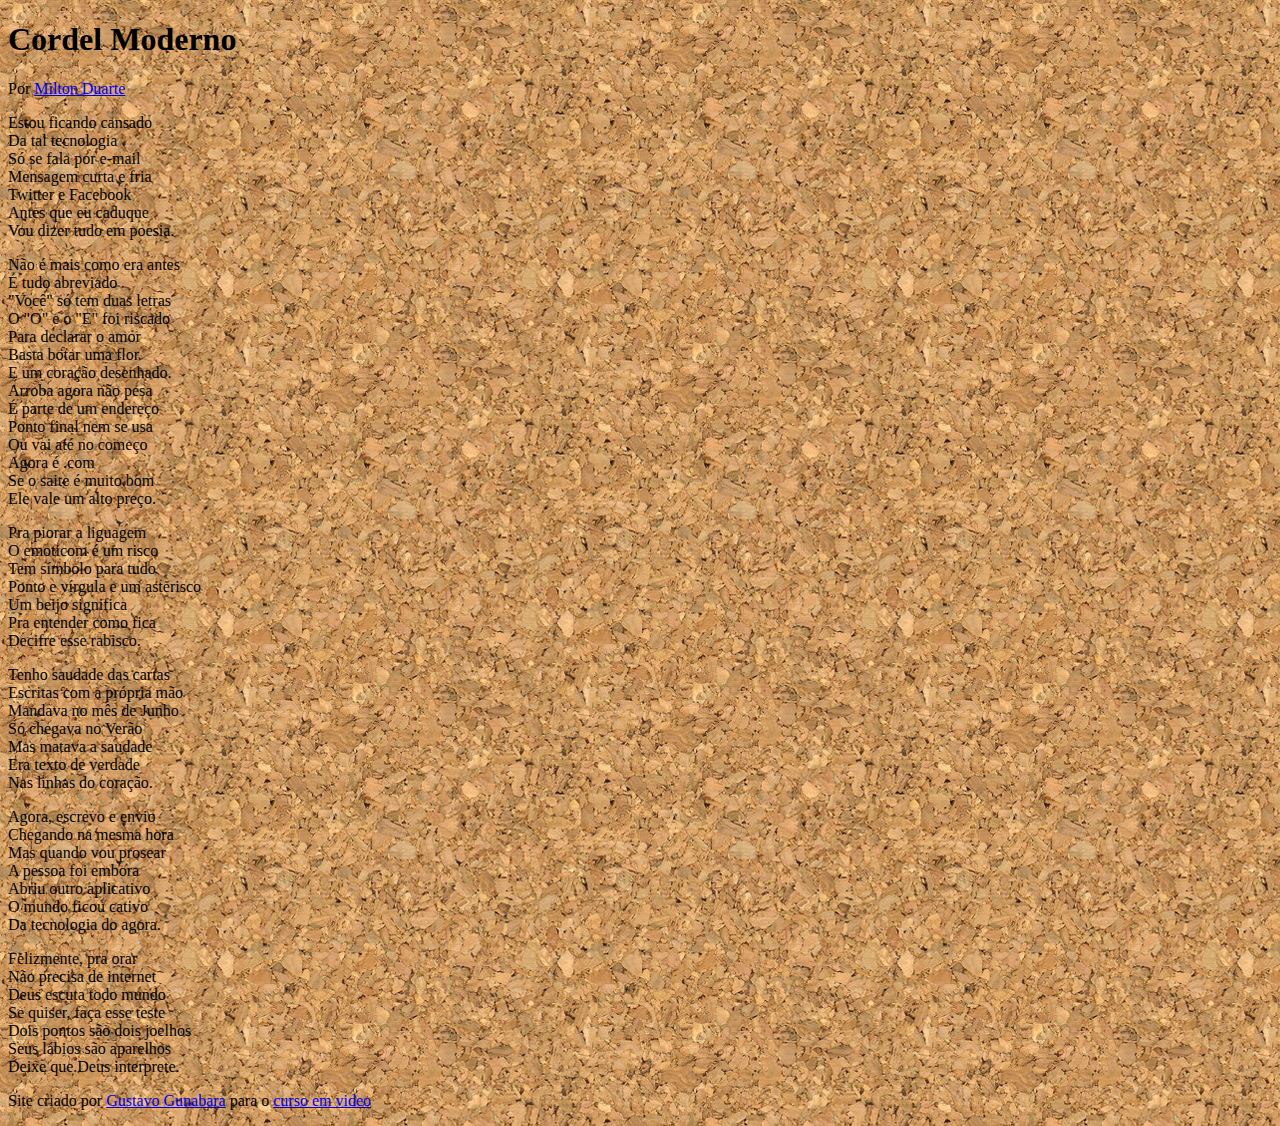
==== index.html @ 5e93959c "Atualização do index.html" ====
<!DOCTYPE html>
<html lang="pt-br">

  <head>
    <meta charset="UTF-8" />
    <meta http-equiv="X-UA-Compatible" content="IE=edge" />
    <meta name="viewport" content="width=device-width, initial-scale=1.0" />
    <title>Cordel Moderno</title>

    <link rel="stylesheet" href="style.css" />

  </head>

  <body>
      <header>
        <h1>Cordel Moderno</h1>
        <p>Por <a href="https://www.recantodasletras.com.br/poesias/3186743]" target="_blank">Milton Duarte</a></p>
       
      </header>
    
      <section>
        <p>
          Estou ficando cansado <br>
          Da tal tecnologia <br>
          Só se fala por e-mail <br>
          Mensagem curta e fria <br>
          Twitter e Facebook <br>
          Antes que eu caduque <br>
          Vou dizer tudo em poesia.
        </p>
      </section>
      
      
      
      <section>
        Não é mais como era antes <br>
        É tudo abreviado <br>
        "Você" só tem duas letras <br>
        O "O" e o "E" foi riscado <br>
        Para declarar o amor <br>
        Basta botar uma flor <br>
        E um coração desenhado.
      </section>
      
     
      
      <section>
        Arroba agora não pesa <br>
        É parte de um endereço <br>
        Ponto final nem se usa <br>
        Ou vai até no começo <br>
        Agora é .com <br>
        Se o saite é muito bom <br>
        Ele vale um alto preço.
        
        <p>
          Pra piorar a liguagem <br>
          O emoticom é um risco <br>
          Tem símbolo para tudo <br>
          Ponto e vírgula e um asterisco <br>
          Um beijo significa <br>
          Pra entender como fica <br>
          Decifre esse rabisco.
        </p>
      </section>
      
      
      
      <section>
        <p>
          Tenho saudade das cartas <br>
          Escritas com a própria mão <br>
          Mandava no mês de Junho <br>
          Só chegava no Verão <br>
          Mas matava a saudade <br>
          Era texto de verdade <br>
          Nas linhas do coração.
        </p>
      </section>
      
      
      
      <section>
        Agora, escrevo e envio <br>
        Chegando na mesma hora <br>
        Mas quando vou prosear <br>
        A pessoa foi embora <br>
        Abriu outro aplicativo <br>
        O mundo ficou cativo <br>
        Da tecnologia do agora.
        
        <p>
          Felizmente, pra orar <br>
          Não precisa de internet <br>
          Deus escuta todo mundo <br>
          Se quiser, faça esse teste <br>
          Dois pontos são dois joelhos <br>
          Seus lábios são aparelhos <br>
          Deixe que Deus interprete.
        </p>
      </section>

      <footer>
        <p>Site criado por <a href="https://gustavoguanabara.github.io" target="_blank">Gustavo Gunabara</a> para o <a href="https://www.cursoemvideo.com" target="_blank">curso em video</a></p>
      </footer>
  </body>
  
</html>
---- style.css ----
body {
    background-image: url(./imagem/wallpaper001.jpg);
}

.quadrado {
  display: inline-block;
  border: solid 1px black;
  border-radius: 10px;
  background-color: lightgray;
  width: 300px;
  height: 300px;
}

#q1 {
  background-color: skyblue;
}

#q2 {
  background-image: linear-gradient(to bottom, yellow, red);
}
#q3 {
  background-image: url(./imagem/pattern001.png);
}
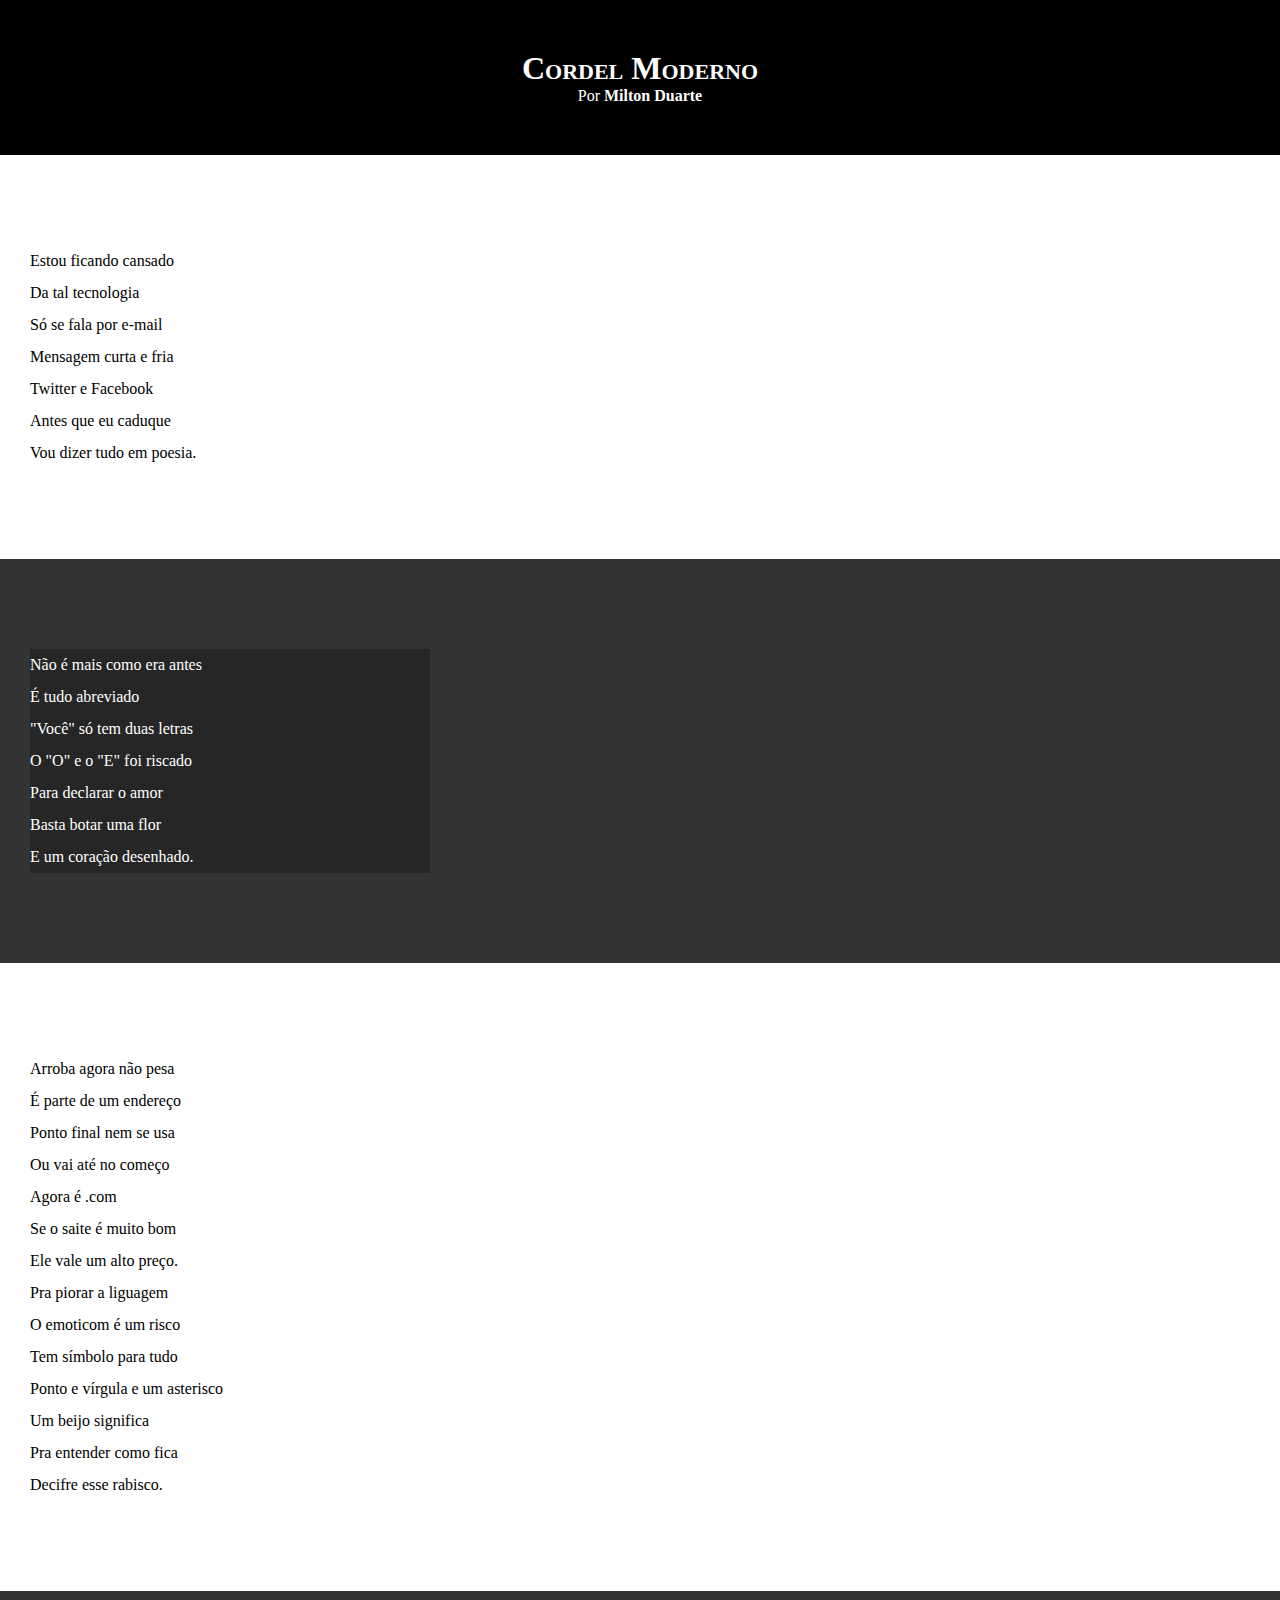
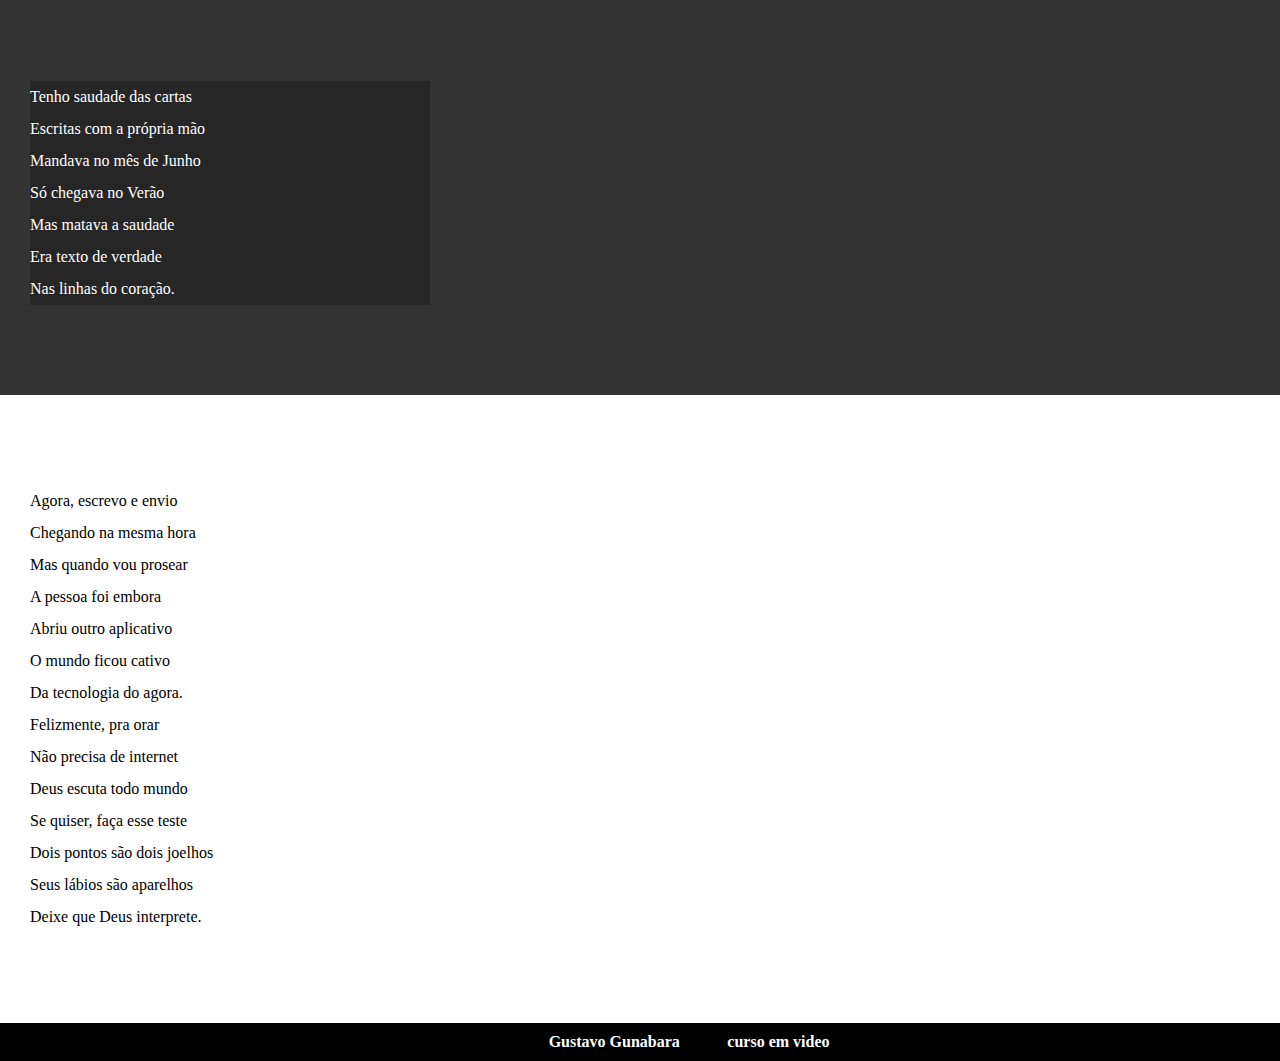
==== commit 9c6cb8f4: "Atualização dos style e html" ====
--- a/index.html
+++ b/index.html
@@ -18,7 +18,7 @@
        
       </header>
     
-      <section>
+      <section class="normal">
         <p>
           Estou ficando cansado <br>
           Da tal tecnologia <br>
@@ -32,26 +32,30 @@
       
       
       
-      <section>
-        Não é mais como era antes <br>
-        É tudo abreviado <br>
-        "Você" só tem duas letras <br>
-        O "O" e o "E" foi riscado <br>
-        Para declarar o amor <br>
-        Basta botar uma flor <br>
-        E um coração desenhado.
+      <section class="imagem">
+        <p>
+          Não é mais como era antes <br>
+          É tudo abreviado <br>
+          "Você" só tem duas letras <br>
+          O "O" e o "E" foi riscado <br>
+          Para declarar o amor <br>
+          Basta botar uma flor <br>
+          E um coração desenhado.
+        </p>
       </section>
       
      
       
-      <section>
-        Arroba agora não pesa <br>
-        É parte de um endereço <br>
-        Ponto final nem se usa <br>
-        Ou vai até no começo <br>
-        Agora é .com <br>
-        Se o saite é muito bom <br>
-        Ele vale um alto preço.
+      <section class="normal">
+        <p>
+          Arroba agora não pesa <br>
+          É parte de um endereço <br>
+          Ponto final nem se usa <br>
+          Ou vai até no começo <br>
+          Agora é .com <br>
+          Se o saite é muito bom <br>
+          Ele vale um alto preço.
+        </p>
         
         <p>
           Pra piorar a liguagem <br>
@@ -66,7 +70,7 @@
       
       
       
-      <section>
+      <section class="imagem">
         <p>
           Tenho saudade das cartas <br>
           Escritas com a própria mão <br>
@@ -80,14 +84,16 @@
       
       
       
-      <section>
-        Agora, escrevo e envio <br>
-        Chegando na mesma hora <br>
-        Mas quando vou prosear <br>
-        A pessoa foi embora <br>
-        Abriu outro aplicativo <br>
-        O mundo ficou cativo <br>
-        Da tecnologia do agora.
+      <section class="normal">
+        <p>
+          Agora, escrevo e envio <br>
+          Chegando na mesma hora <br>
+          Mas quando vou prosear <br>
+          A pessoa foi embora <br>
+          Abriu outro aplicativo <br>
+          O mundo ficou cativo <br>
+          Da tecnologia do agora.
+        </p>
         
         <p>
           Felizmente, pra orar <br>
--- a/style.css
+++ b/style.css
@@ -1,23 +1,63 @@
-body {
-    background-image: url(./imagem/wallpaper001.jpg);
+* {
+  margin: 0;
+  padding: 0;
+  
 }
 
-.quadrado {
-  display: inline-block;
-  border: solid 1px black;
-  border-radius: 10px;
-  background-color: lightgray;
-  width: 300px;
-  height: 300px;
+html, body {
+  min-height: 100vh;
+  background-color: darkgrey;
 }
 
-#q1 {
-  background-color: skyblue;
+header {
+  background-color: black;
+  color: white;
+  text-align: center;
 }
 
-#q2 {
-  background-image: linear-gradient(to bottom, yellow, red);
+header > h1 {
+  padding-top: 50px;
+  font-variant: small-caps;
 }
-#q3 {
-  background-image: url(./imagem/pattern001.png);
+
+header > p {
+  padding-bottom: 50px;
 }
+
+header a, footer a {
+  color: white;
+  text-decoration: none;
+  font-weight: bolder;
+}
+
+header a:hover, footer a:hover {
+  text-decoration: underline;
+}
+
+section {
+  padding-top: 10vh;
+  padding-bottom: 10vh;
+  line-height: 2em;
+  padding-left: 30px;
+}
+
+section.normal {
+  background-color:  white;
+  color: black;
+}
+
+section.imagem {
+  background-color: rgb(51, 51, 51);
+  color: white;
+}
+
+section.imagem > p {
+  width: 400px;
+  background-color: rgba(0, 0, 0, 0.253);
+}
+
+footer {
+  background-color: black;
+  text-align: center;
+  padding: 10px;
+}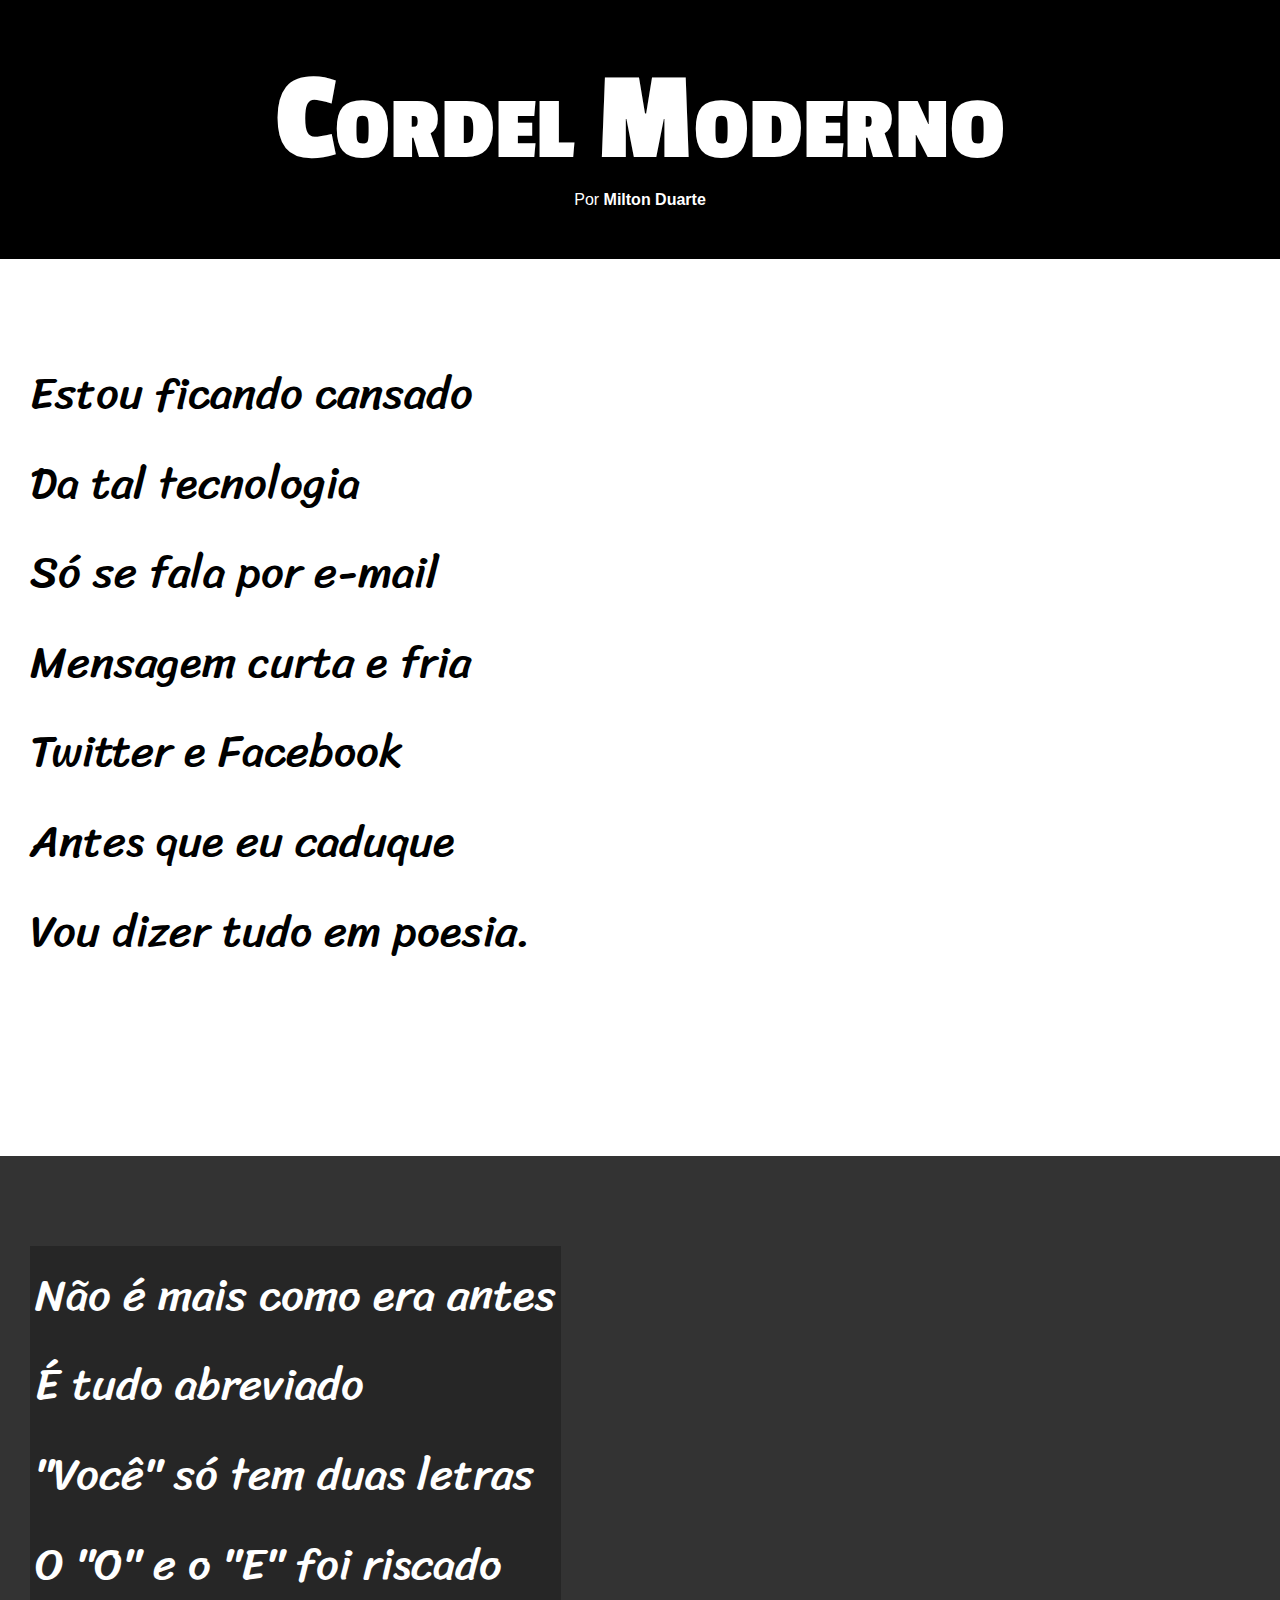
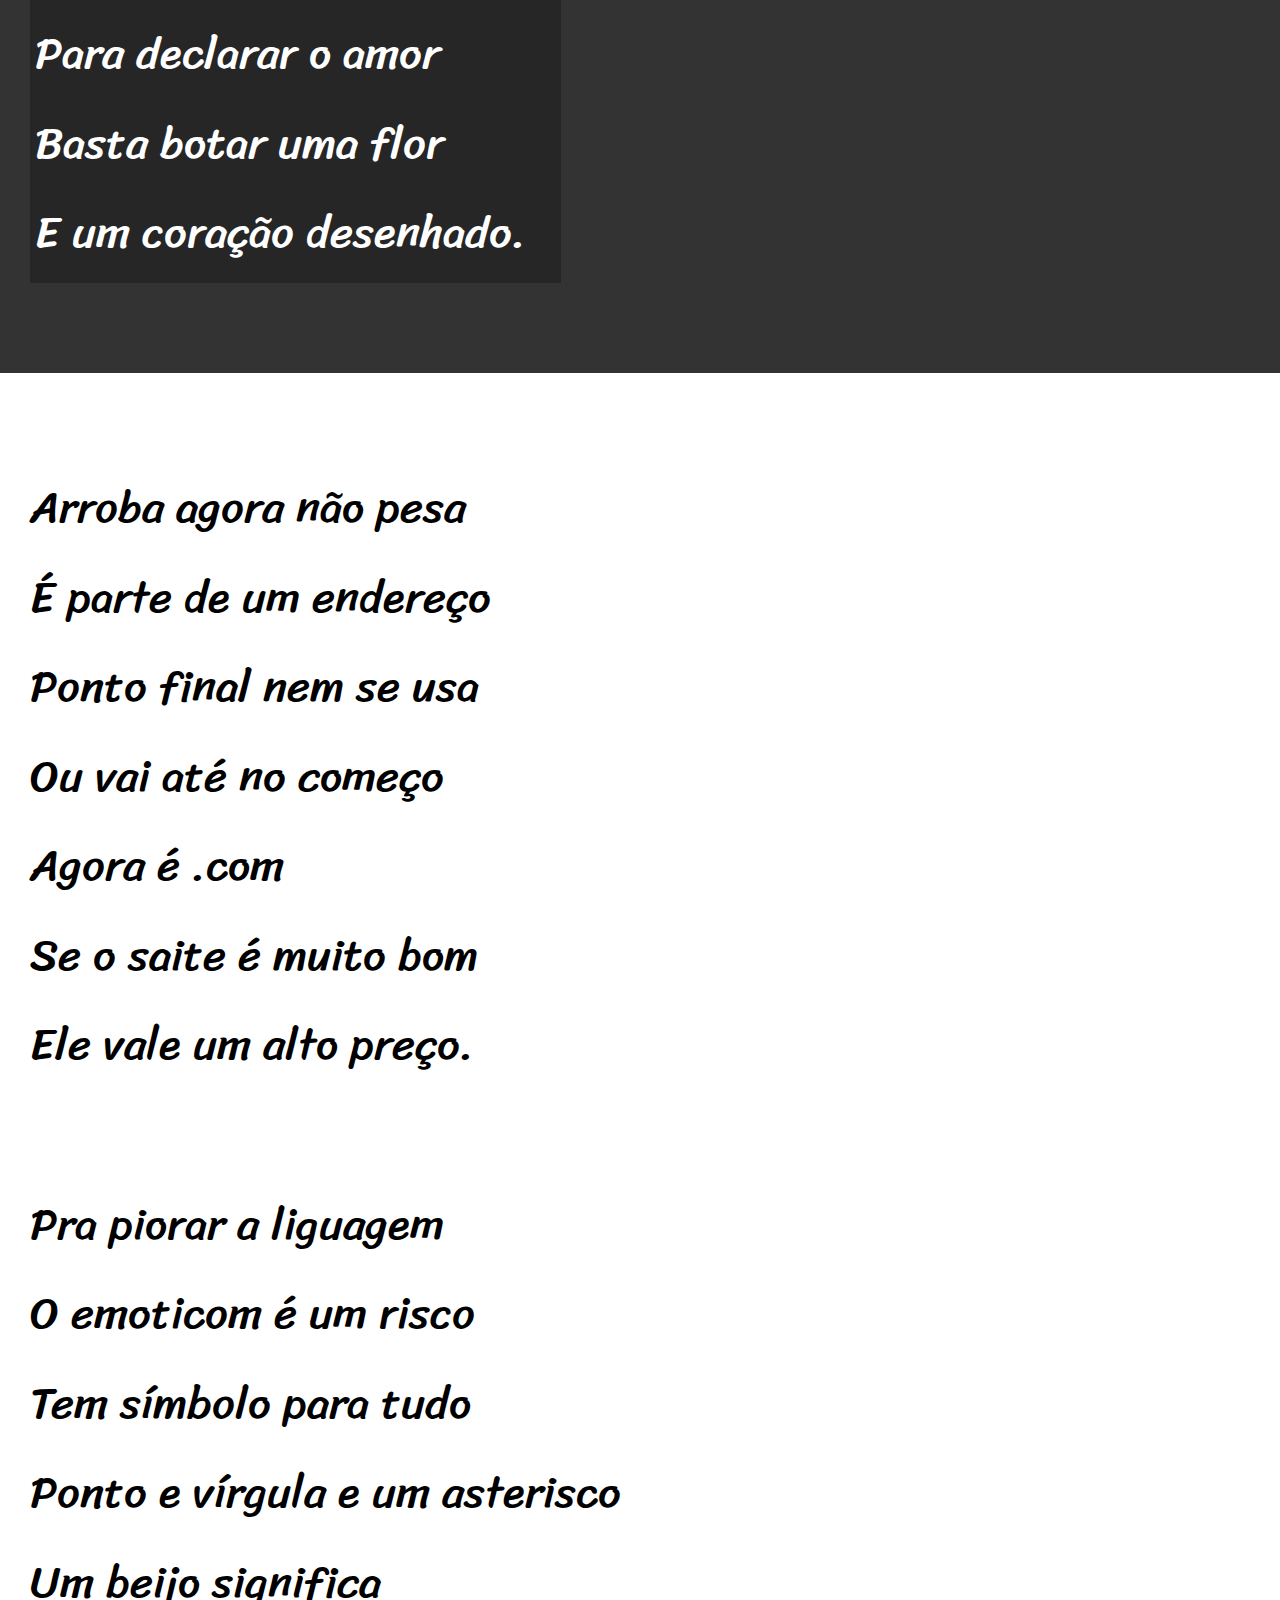
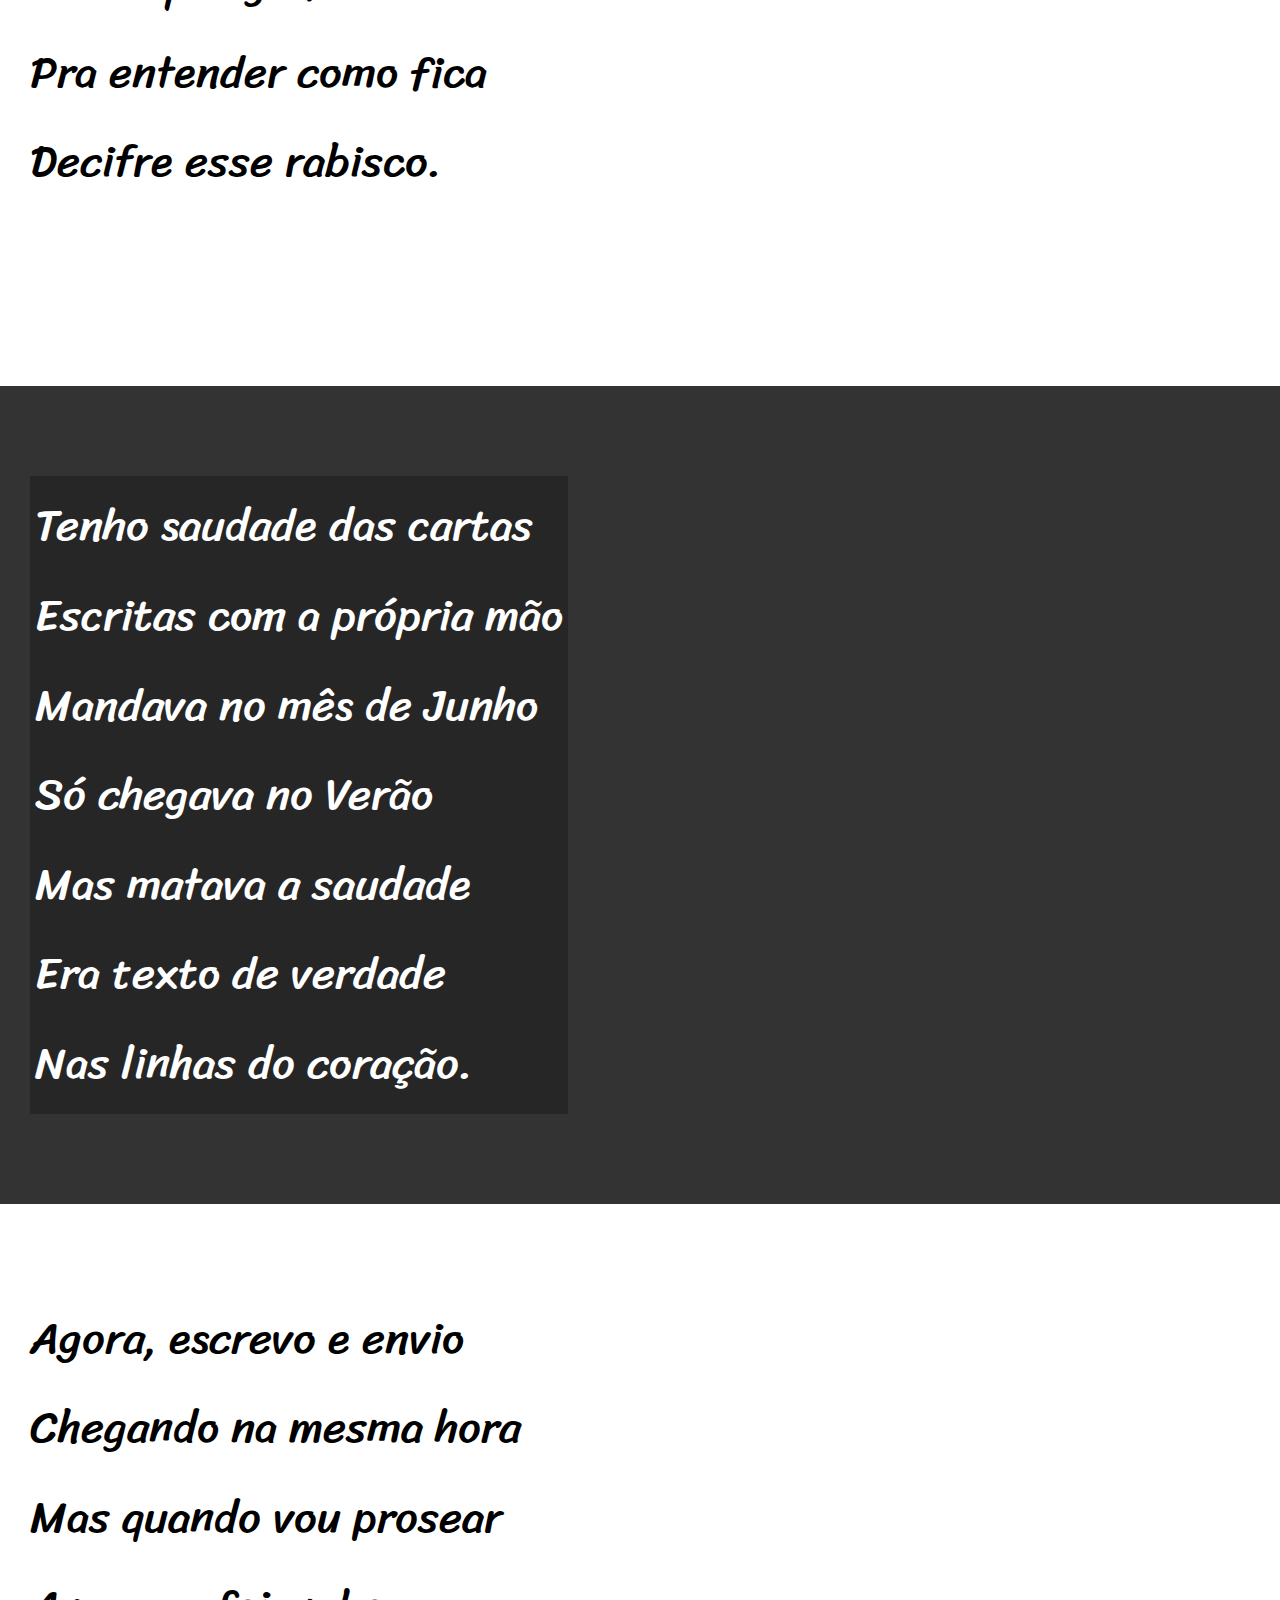
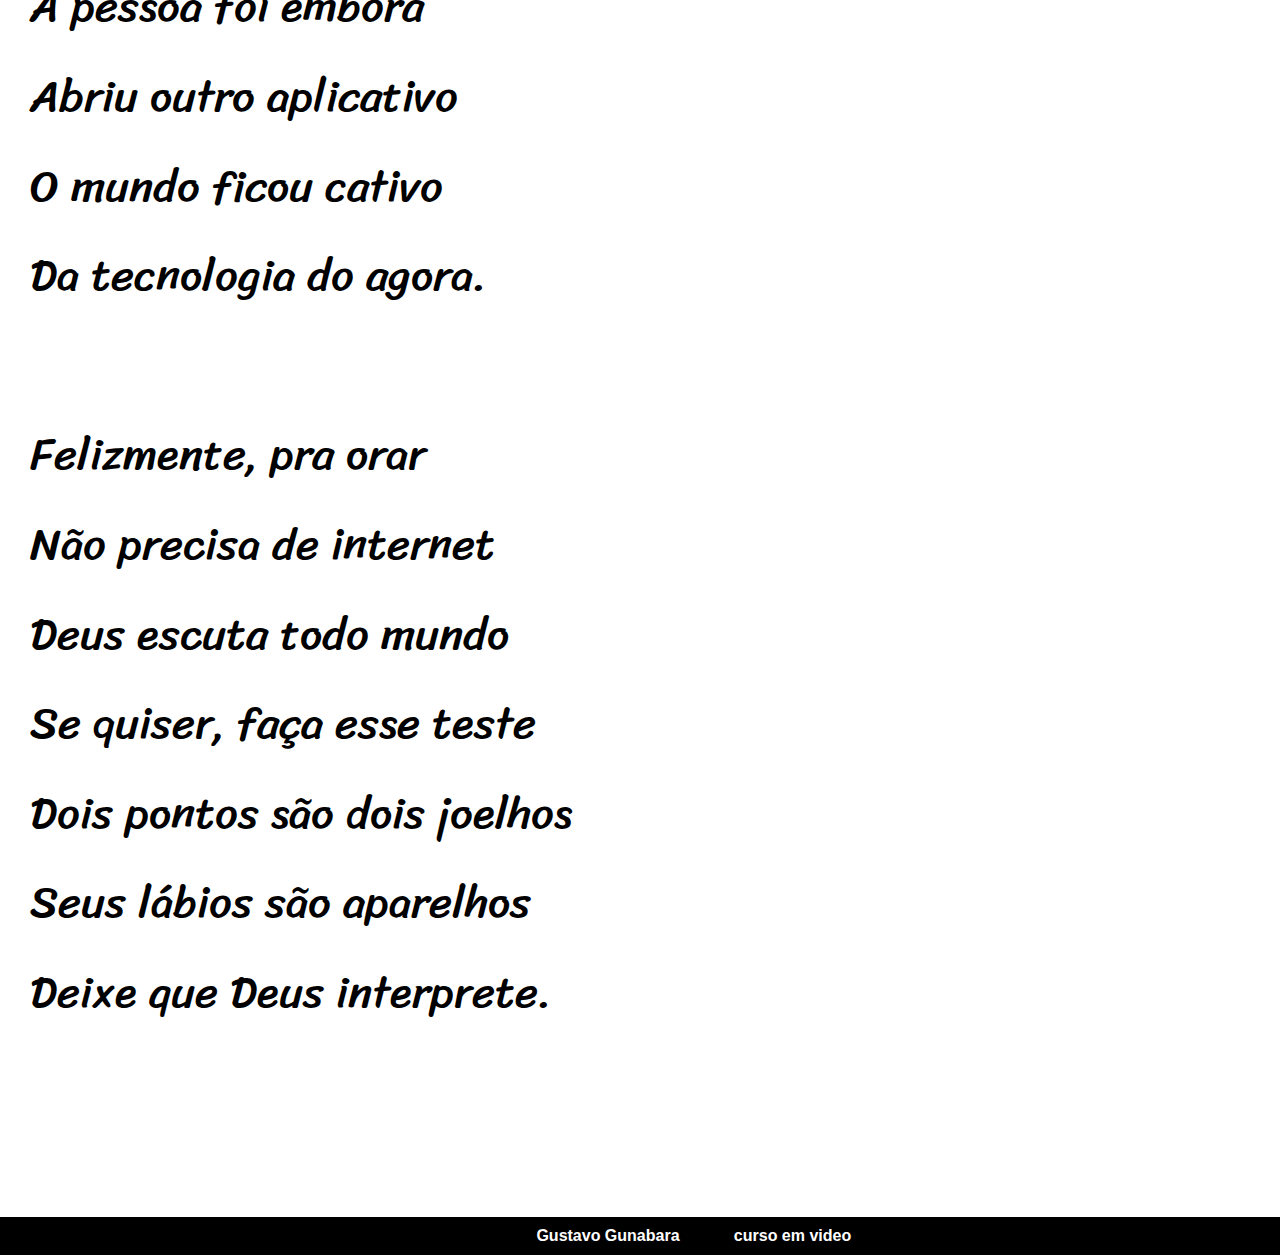
==== commit b7d9c42a: "inserindo imagens" ====
--- a/index.html
+++ b/index.html
@@ -32,7 +32,7 @@
       
       
       
-      <section class="imagem">
+      <section class="imagem" id="imagem001">
         <p>
           Não é mais como era antes <br>
           É tudo abreviado <br>
@@ -70,7 +70,7 @@
       
       
       
-      <section class="imagem">
+      <section class="imagem" id="imagem002">
         <p>
           Tenho saudade das cartas <br>
           Escritas com a própria mão <br>
--- a/style.css
+++ b/style.css
@@ -1,12 +1,27 @@
+@charset "UTF-8";
+
+@import url('https://fonts.googleapis.com/css2?family=Passion+One:wght@400;700;900&display=swap');
+
+@import url('https://fonts.googleapis.com/css2?family=Sriracha&display=swap');
+
+
+:root {
+  --fonte1: Verdana, Geneva, Tahoma, sans-serif;
+  --fonte2: 'Passion One', cursiva;
+  --fonte3: 'Sriracha', cursiva;
+}
+
 * {
   margin: 0;
   padding: 0;
+  font-size: 1em;
   
 }
 
 html, body {
   min-height: 100vh;
   background-color: darkgrey;
+  font-family: var(--fonte1);
 }
 
 header {
@@ -18,6 +33,8 @@
 header > h1 {
   padding-top: 50px;
   font-variant: small-caps;
+  font-family: var(--fonte2);
+  font-size: 10vw; /*A melhor opção é media query*/
 }
 
 header > p {
@@ -39,10 +56,16 @@
   padding-bottom: 10vh;
   line-height: 2em;
   padding-left: 30px;
+  font-family: var(--fonte3);
+  font-size: 3.5vw; /*A melhor opção é media query*/
+}
+
+section > p {
+  padding-bottom: 2em;
 }
 
 section.normal {
-  background-color:  white;
+  background-color: white;
   color: black;
 }
 
@@ -52,8 +75,17 @@
 }
 
 section.imagem > p {
-  width: 400px;
+  display: inline-block;
+  padding: 5px;
   background-color: rgba(0, 0, 0, 0.253);
+}
+
+section#imagem001 {
+  background-image: url("../projeto-cordel/imagens/background001.jpg")
+}
+
+section#imagem002 {
+  background-image: url('../projeto-cordel/imagens/background002.jpg');
 }
 
 footer {
